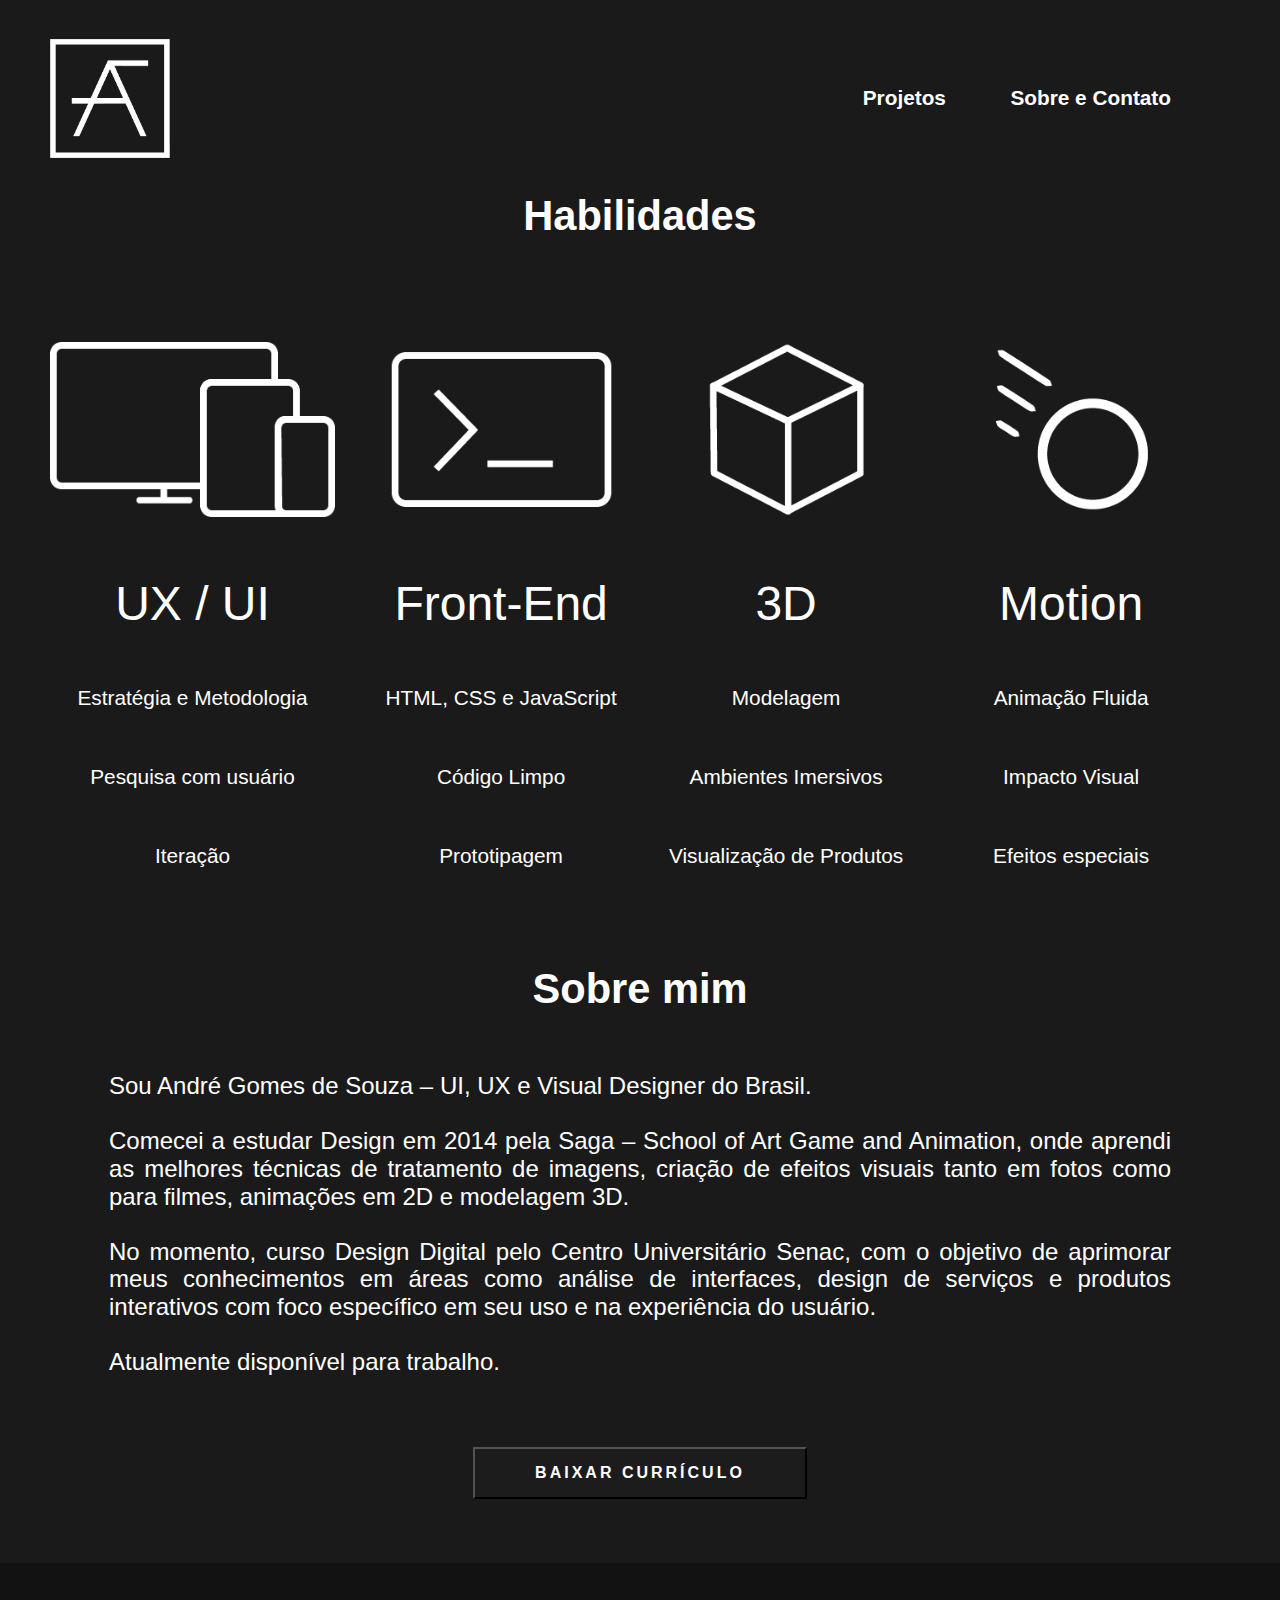
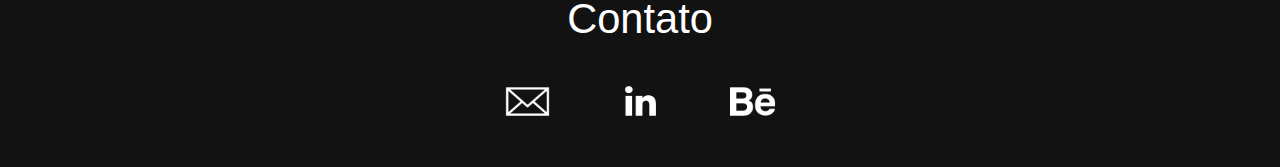
==== sobre.html @ 999f4c79 "Site-v1" ====
<!DOCTYPE html>
<html>
<head>
  <meta charset="utf-8">
  <link rel="stylesheet" href="normalize.css">
  <link rel="stylesheet" href="style.css">
  <script src="https://ajax.googleapis.com/ajax/libs/jquery/3.2.1/jquery.min.js"></script>
  <title>André Souza</title>
</head>
<body>
  <script type="text/javascript">
      $(function(){
      var header = $('#menuHeader');
      $(window).scroll(function () {
        if ($(this).scrollTop() > 150) {
          header.addClass("menu-fixo");
        } else {
          header.removeClass("menu-fixo");
        }
      });
    });
  </script>

  <header id="menuHeader">
    <a href="index.html"> <img src="images/Logo_Com_Quadrado.png" alt="Logo André Souza Design"> </a>
    <nav>
      <ul>
        <li> <a href="index.html"> Projetos </a> </li>
        <li> <a href="sobre.html"> Sobre e Contato </a> </li>
      </ul>
    </nav>
  </header>

  <section>
    <p>Habilidades</p>
    <div class="container">
      <div>
        <img src="images/icons/devices_icon.png" alt="">
        <ul>
          <li> UX / UI </li>
          <li> Estratégia e Metodologia  </li>
          <li> Pesquisa com usuário </li>
          <li> Iteração </li>
        </ul>
      </div>

      <div>
        <img src="images/icons/code_icon.png" alt="">
        <ul>
          <li> Front-End </li>
          <li> HTML, CSS e JavaScript </li>
          <li> Código Limpo </li>
          <li> Prototipagem </li>
        </ul>
      </div>

      <div>
        <img src="images/icons/3d_icon.png" alt="">
        <ul>
          <li> 3D </li>
          <li> Modelagem </li>
          <li> Ambientes Imersivos </li>
          <li> Visualização de Produtos </li>
        </ul>
      </div>

      <div>
        <img src="images/icons/motion_icon.png" alt="">
        <ul>
          <li> Motion </li>
          <li> Animação Fluida </li>
          <li> Impacto Visual </li>
          <li> Efeitos especiais </li>
        </ul>
      </div>
    </div>

    <p class="heading-text"> Sobre mim </p>
    <p class="about">
      Sou André Gomes de Souza – UI, UX e Visual Designer do Brasil. <br>
      <br>
      Comecei a estudar Design em 2014 pela Saga – School of Art Game and Animation, onde aprendi
      as melhores técnicas de tratamento de imagens, criação de efeitos visuais tanto em fotos
      como para filmes, animações em 2D e modelagem 3D. <br>
      <br>
      No momento, curso Design Digital pelo Centro Universitário Senac, com o objetivo de aprimorar
      meus conhecimentos em áreas como análise de interfaces, design de serviços e produtos interativos
      com foco específico em seu uso e na experiência do usuário. <br>
      <br>
      Atualmente disponível para trabalho.
    </p>

    <button type="button" name="button"> Baixar Currículo </button>
  </section>

  <footer>
    <div class="container">
      <p> Contato </p>
      <ul>
        <li> <a href="mailto:andregsouzaweb@gmail.com"> <img src="images/icons/mail_icon.png" alt=""> </a> </li>
        <li> <a href="https://www.linkedin.com/in/andre-souza/" target="_blank"> <img src="images/icons/linkedin_icon.png" alt=""> </a> </li>
        <li> <a href="https://www.behance.net/andregsouza" target="_blank"> <img src="images/icons/behance_icon.png" alt=""> </a> </li>
      </ul>
    </div>
  </footer>

</body>
</html>
---- style.css ----
body{
  background-color: #1a1a1a;
}

header{
  background-color: #1a1a1a;
  width: 100%;
  position: fixed;
  top: 0px;
  left: 50%;
  transform: translate(-50%);
  display: flex;
  justify-content: space-between;
  align-items: center;
  max-width: 1180px;
  height: 120px;
  margin-top: 3%;
}

header a{
  display: inline-block;
  width: auto;
  position: relative;
  color: white;
  text-decoration: none;
}

header img{
  display: inline-block;
  float: left;
  width: 120px;
}

nav{
  margin-right: 5%;
}

nav ul{
  float: right;
  font-family: Montserrat, sans-serif;
  font-weight: 600;
  list-style: none;
  width: auto;
}

nav ul li{
  padding: 30px 0px 30px 60px;
  display: inline-block;
  font-size: 1.3em;
}

nav li a:before {
  content: "";
  position: absolute;
  width: 100%;
  height: 2px;
  bottom: -3px;
  left: 0;
  background-color: white;
  visibility: hidden;
  -webkit-transform: scaleX(0);
  transform: scaleX(0);
  -webkit-transition: all 0.3s ease-in-out 0s;
  transition: all 0.3s ease-in-out 0s;
}

nav a:hover:before {
  visibility: visible;
  -webkit-transform: scaleX(1);
  transform: scaleX(1);
}

section{
  max-width: 1180px;
  margin: auto;
  margin-top: 15%;
}

section p{
  text-align: center;
  font-size: 2.6em;
  font-family: Montserrat, sans-serif;
  font-weight: 600;
  list-style: none;
  color: white;
  margin-bottom: 7%;
}

section ul li:first-child{
  font-size: 300%;
  font-weight: 400;
}

section button:hover{
  background-color: white;
  color: black;
  transition: all 0.3s ease-in-out;
}

h1, h2, h3{
  font-family: Montserrat, sans-serif;
  clear: both;
  text-align: center;
  color: white;
}

h1{
  font-weight: lighter;
  font-size: 30px;
  margin-top: 6%;
}

h2{
  font-size: 3.5em;
  margin: auto;
  margin-top: 2%;
}

h3{
  font-size: 1.6em;
  padding: 15px 0px 15px 0px;
}

.container{
  width: 100%;
  display: inline-block;
  margin: 0 auto;
  margin-bottom: 3%;
}

.container li{
  text-align: center;
  font-size: 1.3em;
  font-family: Montserrat, sans-serif;
  font-weight:normal;
  list-style: none;
  color: white;
}

.container div li{
  margin-top: 55px;
  font-weight: 200;
}

.container div{
  float: left;
}

.container div:nth-child(2){
  margin-left: 2%;
}

.container div img{
  margin-left: auto;
  width: 285px;
  margin-right: auto;
}

.container div ul{
  padding: 0px;
}

footer .container{
  max-width: 1180px;
  display: block;
  margin: auto;
}

.heading-text{
  margin-bottom: 3%;
  clear: both;
}

section img{
  width: 100%;
  margin-top: 7%
}

footer{
  margin-top: 5%;
  padding-top: 2px;
  padding-bottom: 2px;
  background-color: #121212;
  width: auto;
  min-height: 100px;
}

footer p{
  font-family: Montserrat, sans-serif;
  font-size: 2.6em;
  text-align:center;
  color: white;
  margin: auto;
  margin-top: 30px;
}

footer ul {
  list-style: none;
  padding-right: 80px;
  text-align: center;
  padding: 0px;
}

footer ul li{
  display: inline-block;
  margin-left: 1%;
  margin-right: 1%;
}

footer ul li img{
  width: 85px;
}

footer li a{
  display: inline-block;
  position: relative;
}

footer li a:before{
  content: "";
  position: absolute;
  width: 100%;
  height: 2px;
  top: 70px;
  left: 0;
  background-color: white;
  visibility: hidden;
  -webkit-transform: scaleX(0);
  transform: scaleX(0);
  -webkit-transition: all 0.3s ease-in-out 0s;
  transition: all 0.3s ease-in-out 0s;
}

footer li a:hover:before{
  visibility: visible;
  -webkit-transform: scaleX(1);
  transform: scaleX(1);
}

.menu-fixo{
  margin: auto;
}

.about{
  margin-left: 5%;
  margin-right: 5%;
  display: block;
  float: left;
  text-align: justify;
  font-size: 1.5em;
  font-family: Montserrat, sans-serif;
  font-weight: 200;
  list-style: none;
  width: auto;
  color: white;
  margin-top: 2%;
  margin-bottom: 6%;
}

button{
  font-family: Montserrat, sans-serif;
  font-weight: 600;
  text-transform: uppercase;
  width: auto;
  color: white;
  letter-spacing: 3px;
  background-color: #1C1C1C;
  padding: 15px 60px 15px 60px ;
  display: block;
  clear: both;
  margin: auto;
  margin-bottom: 50px;
  -webkit-transition: 0.3s;
}
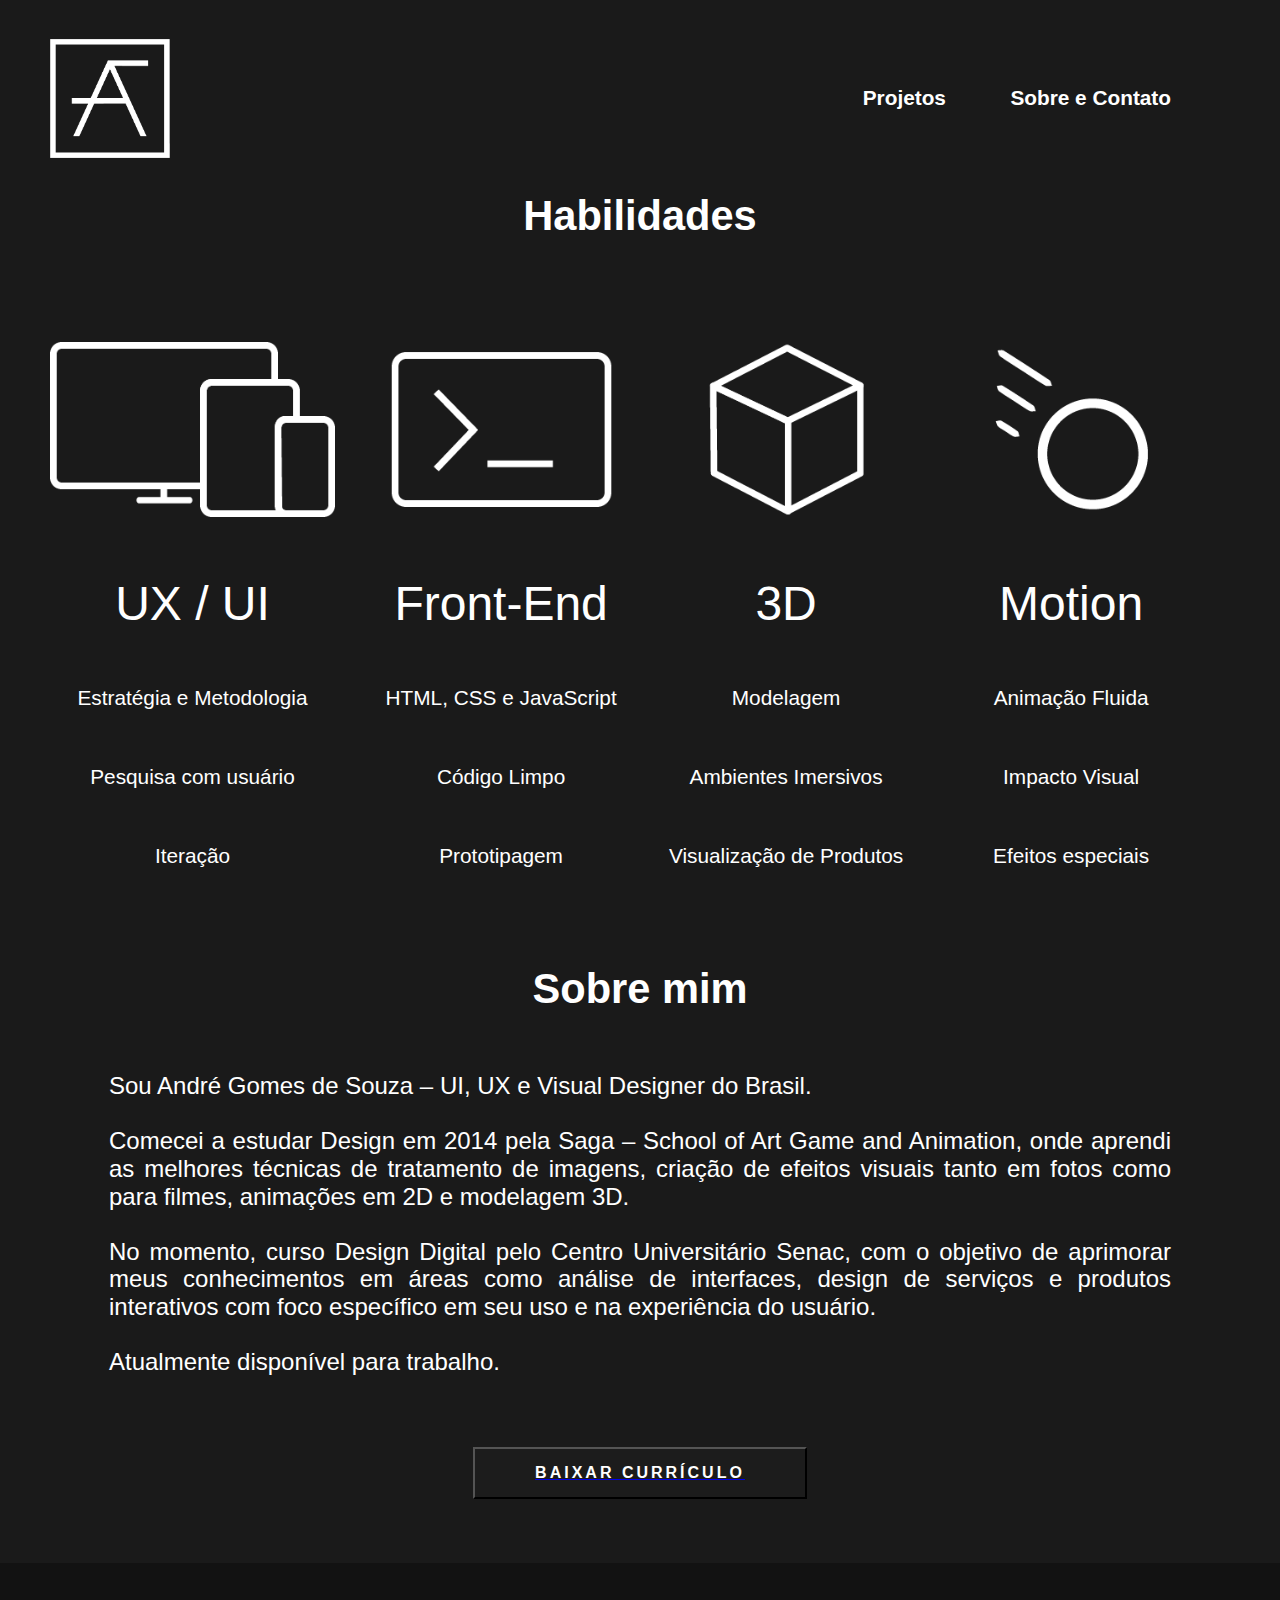
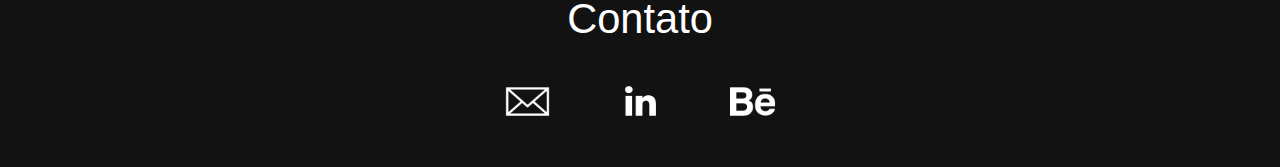
==== commit 477aab87: "Edition of button" ====
--- a/sobre.html
+++ b/sobre.html
@@ -90,7 +90,9 @@
       Atualmente disponível para trabalho.
     </p>
 
-    <button type="button" name="button"> Baixar Currículo </button>
+    <a href="pdf/Andre_Souza_CV.pdf" target="_blank">
+      <button type="button" name="button"> Baixar Currículo </button>
+    </a>
   </section>
 
   <footer>
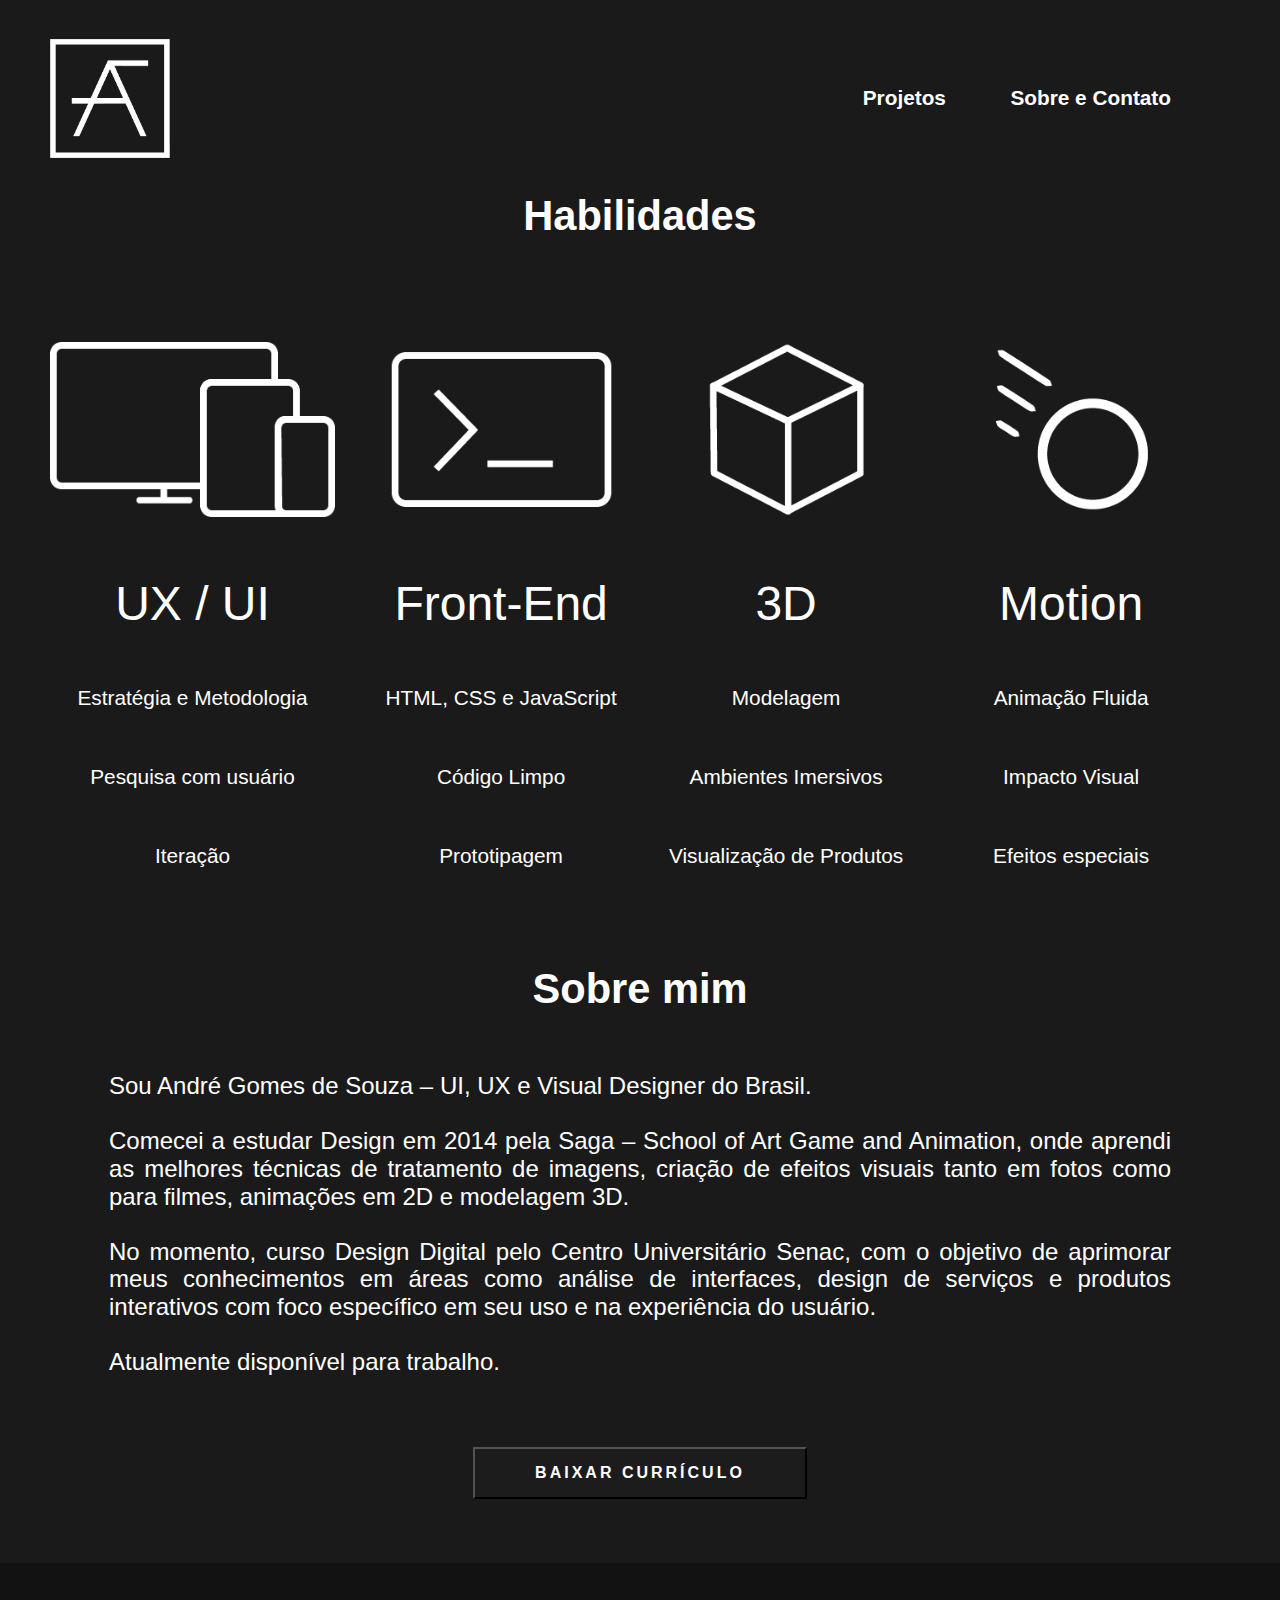
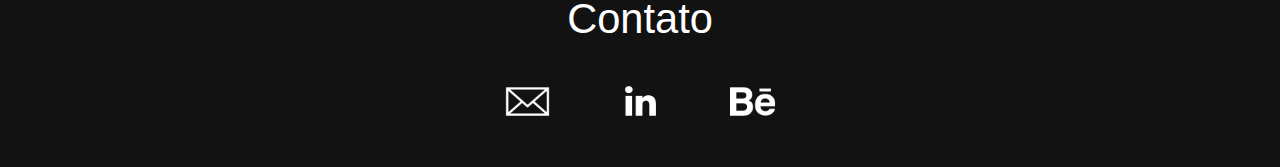
==== commit b2ed32c2: "." ====
--- a/sobre.html
+++ b/sobre.html
@@ -100,7 +100,7 @@
       <p> Contato </p>
       <ul>
         <li> <a href="mailto:andregsouzaweb@gmail.com"> <img src="images/icons/mail_icon.png" alt=""> </a> </li>
-        <li> <a href="https://www.linkedin.com/in/andre-souza/" target="_blank"> <img src="images/icons/linkedin_icon.png" alt=""> </a> </li>
+        <li> <a href="https://www.linkedin.com/in/andregsouza/" target="_blank"> <img src="images/icons/linkedin_icon.png" alt=""> </a> </li>
         <li> <a href="https://www.behance.net/andregsouza" target="_blank"> <img src="images/icons/behance_icon.png" alt=""> </a> </li>
       </ul>
     </div>
--- a/style.css
+++ b/style.css
@@ -272,3 +272,7 @@
   margin-bottom: 50px;
   -webkit-transition: 0.3s;
 }
+
+section a{
+  text-decoration:none;
+}
